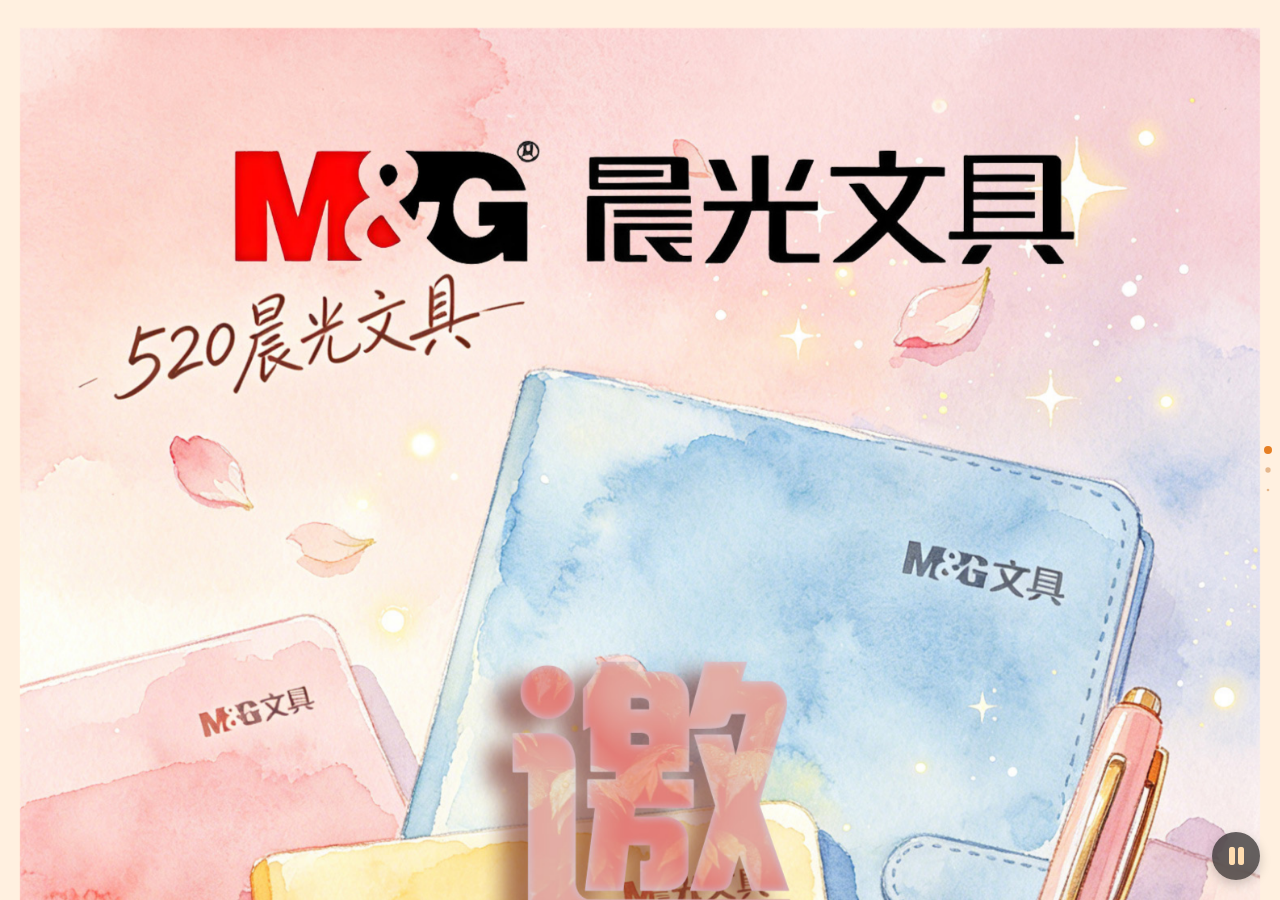
==== index.html @ d9a2751f "Add files via upload" ====
<!DOCTYPE html>
<html lang="zh-CN" xmlns="http://www.w3.org/1999/html">
<head>
    <meta charset="UTF-8">
    <meta name="viewport" content="width=device-width, initial-scale=1.0, maximum-scale=1.0, user-scalable=no, viewport-fit=cover">
    <title>晨光520特惠节 | 樱舞翻页邀请函</title>
    <!-- Swiper 11 最新版 -->
    <link rel="stylesheet" href="https://cdn.jsdelivr.net/npm/swiper@11/swiper-bundle.min.css" />
    <!-- Font Awesome 6 -->
    <link rel="stylesheet" href="https://cdnjs.cloudflare.com/ajax/libs/font-awesome/6.0.0-beta3/css/all.min.css">
    <link rel="stylesheet" href="./css/style.css">
</head>
<body>

<div class="swiper">
    <div class="swiper-wrapper">
        <!-- 第一页：邀请函 + Logo -->
        <div class="swiper-slide slide-1">
            <div class="page-content">
                <img src="./img/index.jpg">
            </div>
        </div>

        <div class="swiper-slide slide-1">
            <div class="page-content">
                <div class="logo-area">
                    <img class="logo-img" src="./img/logo.png" alt="晨光文具" style="max-width: 160px;" onerror="this.src='data:image/svg+xml,%3Csvg%20xmlns=%22http://www.w3.org/2000/svg%22%20viewBox=%220%200%20200%2080%22%3E%3Crect%20width=%22200%22%20height=%2280%22%20fill=%22%23f1c38f%22%20rx=%2220%22/%3E%3Ctext%20x=%2240%22%20y=%2248%22%20fill=%22%238b4513%22%20font-size=%2222%22%3E%E6%99%A8%E5%85%89%3C/text%3E%3C/svg%3E'">
                </div>
                <div class="card-bg" style="text-align: center;">
                    <div class="hero-title">晨光520特惠节</div>
                    <div class="subhead">✨ 钜惠狂欢 · 礼遇全城 ✨</div>
                    <div style="margin: 20px 0; font-weight: 500;">诚挚邀请您莅临<br>订货低门槛·高返利·奖上奖</div>
                    <div style="background:#edcfb0; border-radius: 32px; padding: 8px; margin: 12px 0;">
                        <i class="fas fa-calendar-alt"></i> 5.18 - 5.20 &nbsp;&nbsp;|&nbsp;&nbsp;
                        <i class="fas fa-map-marker-alt"></i> 临沂配送中心
                    </div>
                    <div style="font-size: 0.85rem; margin-top: 12px;">⬇️ 向上滑动 开启惊喜 ⬇️</div>
                </div>
            </div>
        </div>

        <!-- 第二页：活动亮点+到场赠礼 -->
        <div class="swiper-slide slide-2">
            <div class="page-content">
                <div class="card-bg">
                    <h3 style="color:#b64926;"><i class="fas fa-gift"></i> 活动亮点</h3>
                    <div class="gift-highlight">
                        🌟 品类订货低门槛 · 高返利<br>
                        🌟 春季新品/本册展示，爆款超低价开单<br>
                        🌟 考试季全系列特惠 · 助力冲刺
                    </div>
                    <div style="background:#fff4e8; border-radius: 28px; padding: 12px; margin: 12px 0; display: flex; align-items: center; gap: 12px; flex-wrap: wrap;">
                        <div style="width: 100%; height: 100%; background:#eee0cf; border-radius: 28px; display: flex; align-items: center; justify-content: center;">
                            <img src="./img/shuibei.jpg.png" style="width:100%; height:100%; object-fit:cover;" alt="凉水杯" onerror="this.src='data:image/svg+xml,%3Csvg%20xmlns=%22http://www.w3.org/2000/svg%22%20viewBox=%220%200%20100%20100%22%3E%3Crect%20width=%22100%22%20height=%22100%22%20fill=%22%23e0c8a8%22/%3E%3Ctext%20x=%2220%22%20y=%2255%22%20fill=%22%238b5a2b%22%20font-size=%2212%22%3E%E6%B0%B4%E6%9D%AF%3C/text%3E%3C/svg%3E'">
                        </div>
                        <div><strong>🎁 到场订货即赠高档凉水杯一套</strong><br><span style="font-size: 0.7rem;">(图片可替换实际商品图)</span></div>
                    </div>
                    <div class="highlight" style="background: #ffdec2; border-radius: 28px; padding: 12px; text-align: center; font-weight: bold;">
                        🏆 全场满足标准 · 奖上奖叠加 🏆
                    </div>
                    <div style="margin-top: 12px; font-size: 0.85rem;">订货达标即可参与多重赠礼，惊喜不断。</div>
                </div>
            </div>
        </div>

        <!-- 第三页：阶梯满赠 -->
        <div class="swiper-slide slide-3">
            <div class="page-content">
                <div class="card-bg">
                    <h3 class="text-center" style="color:#b64926;"><i class="fas fa-chart-line"></i> 满额赠礼 · 步步高升</h3>
                    <div class="gift-grid">
                        <div class="reward-card"><div class="reward-img"><img src="./img/ydc.png" alt="营地车" onerror="this.src='data:image/svg+xml,%3Csvg%20xmlns=%22http://www.w3.org/2000/svg%22%20viewBox=%220%200%20120%2090%22%3E%3Crect%20width=%22120%22%20height=%2290%22%20fill=%22%23d9bf9b%22/%3E%3Ctext%20x=%2220%22%20y=%2250%22%20fill=%22%236b3e1a%22%20font-size=%2212%22%3E%E8%90%A5%E5%9C%B0%E8%BD%A6%3C/text%3E%3C/svg%3E'"></div><div class="reward-amount">满 ¥6000</div><div>额外赠送营地车一辆</div></div>
                        <div class="reward-card"><div class="reward-img"><img src="./img/fengshan.png" alt="水冷扇" onerror="this.src='data:image/svg+xml,%3Csvg%20xmlns=%22http://www.w3.org/2000/svg%22%20viewBox=%220%200%20120%2090%22%3E%3Crect%20width=%22120%22%20height=%2290%22%20fill=%22%23cbb286%22/%3E%3Ctext%20x=%2218%22%20y=%2250%22%20fill=%22%235b3512%22%20font-size=%2210%22%3E%E6%B0%B4%E5%86%B7%E6%89%87%3C/text%3E%3C/svg%3E'"></div><div class="reward-amount">满 ¥12000</div><div>康佳水冷循环扇一台</div></div>
                        <div class="reward-card"><div class="reward-img"><img src="./img/ylg.png" onerror="this.src='data:image/svg+xml,%3Csvg%20xmlns=%22http://www.w3.org/2000/svg%22%20viewBox=%220%200%20100%2050%22%3E%3Crect%20width=%22100%22%20height=%2250%22%20fill=%22%23dbbf8c%22/%3E%3Ctext%20x=%2210%22%20y=%2230%22%20fill=%22%235b2f0c%22%20font-size=%228%22%3E%E5%8E%8B%E5%8A%9B%E9%94%85%3C/text%3E%3C/svg%3E'"></div><div class="reward-amount">满 ¥22000</div><div>九阳电压力锅+电饭煲各一台</div></div>
                        <div class="reward-card"><div class="reward-img"><img src="./img/sdc.png" alt="山地车" onerror="this.src='data:image/svg+xml,%3Csvg%20xmlns=%22http://www.w3.org/2000/svg%22%20viewBox=%220%200%20120%2090%22%3E%3Crect%20width=%22120%22%20height=%2290%22%20fill=%22%23bc9670%22/%3E%3Ctext%20x=%2215%22%20y=%2250%22%20fill=%22%234d2c0e%22%20font-size=%2210%22%3E%E5%B1%B1%E5%9C%B0%E8%BD%A6%3C/text%3E%3C/svg%3E'"></div><div class="reward-amount">满 ¥32000</div><div>名牌山地自行车一辆</div></div>
                    </div>
                    <div class="text-center" style="font-size:0.75rem; margin-top:6px;">※ 图片可替换，奖上奖可叠加</div>
                </div>
            </div>
        </div>

        <!-- 第四页：考试季特惠 -->
        <div class="swiper-slide slide-4">
            <div class="page-content">
                <div class="card-bg">
                    <i class="fas fa-book-open" style="font-size: 2rem; color:#e67e22;"></i>
                    <h3 class="text-center" style="color:#b64926;">📚 考试季 · 全力赋能 📚</h3>
                    <div class="gift-highlight" style="background:#f9e5cf;">
                        ✍️ 全系列考试用品大促<br>
                        🎯 新品本册惊艳首发，抄底价抢先购<br>
                        🔥 爆款产品低价开单，机会不容错过
                    </div>
                    <div class="info-line" style="justify-content: center;"><i class="fas fa-trophy"></i> 订货满额再享额外返利</div>
                    <div class="text-center" style="margin: 10px 0;"><span class="subhead" style="background:#ffdbb5;">奖上奖·百万好礼等你拿</span></div>
                    <div style="background: #fff2e2; border-radius: 30px; padding: 12px; text-align: center;">现场更有品牌惊喜礼包，每日抽奖活动，100%中奖！</div>
                </div>
            </div>
        </div>

        <!-- 第五页：时间地址倒计时 -->
        <div class="swiper-slide slide-5">
            <div class="page-content">
                <div class="card-bg">
                    <div class="info-line"><i class="fas fa-calendar-check"></i> <span><strong>会议时间：</strong> 2026年5月18日 </br> &nbsp; &nbsp;至 &nbsp;&nbsp; 2026年 5月20日 (9:00~18:00)</span></div>
                    <div class="info-line"><i class="fas fa-location-dot"></i> <span><strong>会议地址：</strong> 晨光文具临沂配送中心 (临沂市兰山区大山路与工业二路交汇)</span></div>
                    <div class="countdown-box">
                        <div class="countdown-title"><i class="fas fa-hourglass-half"></i> 距特惠节开启</div>
                        <div class="timer">
                            <div><span class="time-num" id="days">00</span><br>天</div>
                            <div><span class="time-num" id="hours">00</span><br>时</div>
                            <div><span class="time-num" id="minutes">00</span><br>分</div>
                            <div><span class="time-num" id="seconds">00</span><br>秒</div>
                        </div>
                    </div>
                    <div id="mapTrigger" style="background: #f1e2cf; border-radius: 40px; padding: 12px; text-align: center; margin-top: 10px; cursor: pointer;">
                        <i class="fas fa-map-marked-alt"></i> 点击查看路线指引 (模拟导航)
                    </div>
                </div>
            </div>
        </div>

        <!-- 第六页：表单预约 + 咨询电话 (门店编码非必填) -->
        <div class="swiper-slide slide-6">
            <div class="page-content">
                <div class="card-bg text-center">
                    <i class="fas fa-pen-alt" style="font-size: 2rem; color:#e67e22;"></i>
                    <div class="hero-title" style="font-size: 1.6rem;">预约出席</div>
                    <div style="margin: 10px 0 15px;">填写信息，预约参加</div>


                    <form id="bookingForm">
                        <div class="form-group">
                            <label><i class="fas fa-store"></i> 门店编码 <span class="optional">(选填)</span></label>
                            <input type="text" id="storeCode" placeholder="例：0085（进货单上的客户编码）">
                        </div>
                        <div class="form-group">
                            <label><i class="fas fa-building"></i> 门店名称 <span style="color:#e67e22;">*</span></label>
                            <input type="text" id="storeName" placeholder="例：晨光文具临沂配送中心" required>
                        </div>
                        <div class="form-group">
                            <label><i class="fas fa-phone-alt"></i> 联系电话 <span style="color:#e67e22;">*</span></label>
                            <input type="tel" id="phone" placeholder="手机/固话" required>
                        </div>
                        <button type="button" class="btn-submit" id="submitBookingBtn">
                            <i class="fas fa-check-circle"></i> 提交预约
                        </button>
                    </form>

                    <div class="consult-tel">
                        <i class="fas fa-headset"></i> 咨询热线：
                        <a href="tel:0539-8888888">0539-8068959</a>
                    </div>
                    <div style="font-size:0.7rem; margin-top: 12px;">临沂配送中心，期待光临！</div>
                </div>
            </div>
        </div>
    </div>
    <div class="swiper-pagination"></div>
</div>

<div class="music-btn" id="musicToggle">
    <i class="fas fa-music"></i>
</div>
<audio id="bgAudio" loop preload="auto" src="./music/bj.mp3"></audio>

<script src="https://cdn.jsdelivr.net/npm/swiper@11/swiper-bundle.min.js"></script>
<script src="./js/script.js"></script>
</body>
</html>
---- css/style.css ----
/**
 * 晨光520特惠节 H5翻页邀请函
 * 样式表：包含页面布局、卡片样式、表单样式、响应式设计等
 */

* {
    margin: 0;
    padding: 0;
    box-sizing: border-box;
    -webkit-tap-highlight-color: transparent;
}

html, body {
    width: 100%;
    height: 100%;
    overflow: hidden;
    font-family: 'Segoe UI', 'Poppins', system-ui, -apple-system, 'Roboto', sans-serif;
    background: #fef2e4;
}

/* Swiper 全屏容器 */
.swiper {
    width: 100%;
    height: 100%;
    position: relative;
    z-index: 2;
}

.swiper-slide {
    position: relative;
    overflow-y: auto;
    overflow-x: hidden;
    -webkit-overflow-scrolling: touch;
    background-size: cover;
    background-position: center;
    background-repeat: no-repeat;
    background-color: #fff6ed;
}

/* 自定义滚动条样式 */
.swiper-slide::-webkit-scrollbar {
    width: 4px;
}

.swiper-slide::-webkit-scrollbar-track {
    background: #f1e2d4;
    border-radius: 10px;
}

.swiper-slide::-webkit-scrollbar-thumb {
    background: #e6a468;
    border-radius: 10px;
}

/* 背景图片配置 (用户可自行替换 ./img/bj.jpg) */
.slide-1 { background-image: url('./img/bj.jpg'); background-size: cover; background-position: center; background-repeat: no-repeat; background-color: #fff0e0; }
.slide-2 { background-image: url('./img/bj.jpg'); background-size: cover; background-position: center; background-repeat: no-repeat; background-color: #fff3e6; }
.slide-3 { background-image: url('./img/bj.jpg'); background-size: cover; background-position: center; background-repeat: no-repeat; background-color: #ffefdf; }
.slide-4 { background-image: url('./img/bj.jpg'); background-size: cover; background-position: center; background-repeat: no-repeat; background-color: #ffebd5; }
.slide-5 { background-image: url('./img/bj.jpg'); background-size: cover; background-position: center; background-repeat: no-repeat; background-color: #ffe8d4; }
.slide-6 { background-image: url('./img/bj.jpg'); background-size: cover; background-position: center; background-repeat: no-repeat; background-color: #ffe2c7; }

/* 内容卡片容器 */
.page-content {
    padding: 28px 20px 40px;
    min-height: 100%;
    display: flex;
    flex-direction: column;
    justify-content: center;
    backdrop-filter: blur(1px);
}

/* Logo区域样式 */
.logo-area {
    text-align: center;
    margin-bottom: 10px;
}

.logo-img {
    max-width: 120px;
    height: auto;
    border-radius: 10px;
    background: rgba(255, 245, 220, 0.6);
    padding: 6px 12px;
    box-shadow: 0 6px 14px rgba(0, 0, 0, 0.1);
}

/* 卡片背景样式（半透明磨砂效果） */
.card-bg {
    background: rgba(255, 250, 240, 0.92);
    backdrop-filter: blur(12px);
    border-radius: 48px;
    padding: 24px 20px;
    box-shadow: 0 20px 35px -12px rgba(0, 0, 0, 0.2);
    margin: 12px 0;
}

/* 主标题渐变文字 */
.hero-title {
    font-size: 2.2rem;
    font-weight: 800;
    background: linear-gradient(135deg, #e67e22, #f4b942);
    -webkit-background-clip: text;
    background-clip: text;
    color: transparent;
    text-align: center;
}

/* 副标题/标签样式 */
.subhead {
    text-align: center;
    font-weight: 600;
    color: #b45f2b;
    background: #fff0dfcc;
    display: inline-block;
    width: auto;
    margin: 12px auto;
    padding: 8px 18px;
    border-radius: 60px;
}

/* 礼品网格布局（两列） */
.gift-grid {
    display: grid;
    grid-template-columns: 1fr 1fr;
    gap: 16px;
    margin: 15px 0;
}

/* 单个礼品卡片 */
.reward-card {
    background: white;
    border-radius: 32px;
    padding: 12px;
    text-align: center;
    box-shadow: 0 8px 16px rgba(0, 0, 0, 0.05);
    transition: transform 0.2s ease, box-shadow 0.2s ease;
}

.reward-card:hover {
    transform: translateY(-4px);
    box-shadow: 0 12px 24px rgba(0, 0, 0, 0.1);
}

/* 礼品图片区域 */
.reward-img {
    width: 100%;
    height: 110px;
    background: #f9efdf;
    border-radius: 28px;
    display: flex;
    align-items: center;
    justify-content: center;
    overflow: hidden;
    margin-bottom: 8px;
}

.reward-img img {
    width: 100%;
    height: 100%;
    object-fit: contain;
}

/* 满额金额样式 */
.reward-amount {
    font-weight: 800;
    color: #e67e22;
    font-size: 1rem;
    margin-bottom: 6px;
}

/* 信息行样式（时间、地址） */
.info-line {
    display: flex;
    align-items: center;
    gap: 14px;
    background: #fff1e2;
    margin: 12px 0;
    padding: 12px 18px;
    border-radius: 60px;
    word-break: break-word;
    flex-wrap: wrap;
}

.info-line i {
    font-size: 1.2rem;
    min-width: 24px;
    color: #e67e22;
}

/* 倒计时容器 */
.countdown-box {
    background: #2d241ce6;
    border-radius: 48px;
    padding: 16px;
    text-align: center;
    color: #ffefcf;
    margin: 15px 0;
}

.countdown-title {
    font-size: 0.9rem;
    letter-spacing: 2px;
    margin-bottom: 8px;
}

/* 倒计时数字区域 */
.timer {
    display: flex;
    justify-content: center;
    gap: 12px;
    margin-top: 10px;
}

.timer > div {
    text-align: center;
}

.time-num {
    font-size: 1.8rem;
    font-weight: 800;
    font-family: monospace;
    background: linear-gradient(135deg, #ffcf8a, #ffa559);
    -webkit-background-clip: text;
    background-clip: text;
    color: transparent;
}

/* 表单样式 */
.form-group {
    margin-bottom: 18px;
    text-align: left;
}

.form-group label {
    display: block;
    font-weight: 600;
    color: #5a3a25;
    margin-bottom: 6px;
    font-size: 0.9rem;
}

.form-group .optional {
    font-weight: normal;
    font-size: 0.7rem;
    color: #a5764a;
}

.form-group input {
    width: 100%;
    padding: 12px 16px;
    border-radius: 60px;
    border: 1px solid #f0cfaa;
    background: #fffef7;
    font-size: 1rem;
    outline: none;
    transition: all 0.2s ease;
}

.form-group input:focus {
    border-color: #e67e22;
    box-shadow: 0 0 0 2px rgba(230, 126, 34, 0.2);
}

.form-group input::placeholder {
    color: #c9b69a;
}

/* 提交按钮样式 */
.btn-submit {
    background: linear-gradient(95deg, #e67e22, #f39c12);
    border: none;
    border-radius: 60px;
    padding: 14px 0;
    font-size: 1.1rem;
    font-weight: bold;
    color: white;
    width: 100%;
    display: flex;
    align-items: center;
    justify-content: center;
    gap: 8px;
    cursor: pointer;
    transition: all 0.2s ease;
    margin: 15px 0 5px;
    box-shadow: 0 6px 14px rgba(230, 126, 34, 0.3);
}

.btn-submit:active {
    transform: scale(0.97);
}

.btn-submit:disabled {
    opacity: 0.7;
    cursor: not-allowed;
    transform: none;
}

/* 咨询热线区域 */
.consult-tel {
    background: #fff0e0;
    border-radius: 40px;
    padding: 10px;
    text-align: center;
    margin-top: 15px;
    font-size: 0.9rem;
    color: #b45f2b;
}

.consult-tel i {
    margin-right: 8px;
}

.consult-tel a {
    color: #e67e22;
    text-decoration: none;
    font-weight: bold;
}

.consult-tel a:active {
    opacity: 0.7;
}

/* 音乐控制按钮 */
.music-btn {
    position: fixed;
    bottom: 20px;
    right: 20px;
    background: rgba(0, 0, 0, 0.6);
    backdrop-filter: blur(8px);
    width: 48px;
    height: 48px;
    border-radius: 50%;
    display: flex;
    align-items: center;
    justify-content: center;
    color: #ffddb0;
    font-size: 24px;
    z-index: 99;
    cursor: pointer;
    box-shadow: 0 4px 12px rgba(0, 0, 0, 0.2);
    transition: all 0.2s ease;
}

.music-btn:active {
    transform: scale(0.92);
}

/* Swiper 分页器圆点样式 */
.swiper-pagination-bullet {
    background: #c97e3a;
    opacity: 0.5;
}

.swiper-pagination-bullet-active {
    background: #e67e22;
    opacity: 1;
}

/* 高亮/特色区块 */
.highlight {
    background: #ffdec2;
    border-radius: 28px;
    padding: 12px;
    text-align: center;
    font-weight: bold;
}

.gift-highlight {
    background: #ffefe0;
    border-radius: 30px;
    padding: 10px 16px;
    margin: 10px 0;
}

/* 工具类 */
.text-center {
    text-align: center;
}

.mt-2 {
    margin-top: 8px;
}

.mb-2 {
    margin-bottom: 8px;
}

/* 地图占位点击区域 */
.map-placeholder {
    background: #f1e2cf;
    border-radius: 40px;
    padding: 12px;
    text-align: center;
    margin-top: 10px;
    cursor: pointer;
    transition: background 0.2s;
}

.map-placeholder:active {
    background: #e6d3c0;
}

/* ======================= 响应式设计 ======================= */
@media (max-width: 480px) {
    .hero-title {
        font-size: 1.8rem;
    }

    .page-content {
        padding: 18px 16px 30px;
    }

    .reward-img {
        height: 90px;
    }

    .time-num {
        font-size: 1.4rem;
    }

    .timer {
        gap: 8px;
    }

    .card-bg {
        padding: 18px 16px;
    }

    .gift-grid {
        gap: 12px;
    }

    .info-line {
        gap: 8px;
        padding: 10px 14px;
        font-size: 0.85rem;
    }

    .hero-title {
        font-size: 1.6rem;
    }

    .btn-submit {
        font-size: 1rem;
        padding: 12px 0;
    }
}

/* 小高度设备适配 */
@media (max-height: 600px) {
    .page-content {
        padding: 15px 20px 25px;
    }

    .card-bg {
        margin: 8px 0;
        padding: 16px;
    }

    .hero-title {
        font-size: 1.5rem;
    }

    .gift-grid {
        gap: 10px;
    }

    .reward-img {
        height: 70px;
    }
}

/* 动画效果 */
@keyframes fadeUp {
    from {
        opacity: 0;
        transform: translateY(30px);
    }
    to {
        opacity: 1;
        transform: translateY(0);
    }
}

.card-bg {
    animation: fadeUp 0.6s cubic-bezier(0.2, 0.9, 0.4, 1.1) both;
}

/* 按钮脉冲动画 */
@keyframes pulse {
    0%, 100% {
        opacity: 1;
    }
    50% {
        opacity: 0.6;
    }
}

/* 确保画布樱花在最上层但不可点击 */
canvas {
    position: fixed;
    top: 0;
    left: 0;
    width: 100%;
    height: 100%;
    pointer-events: none;
    z-index: 3;
}
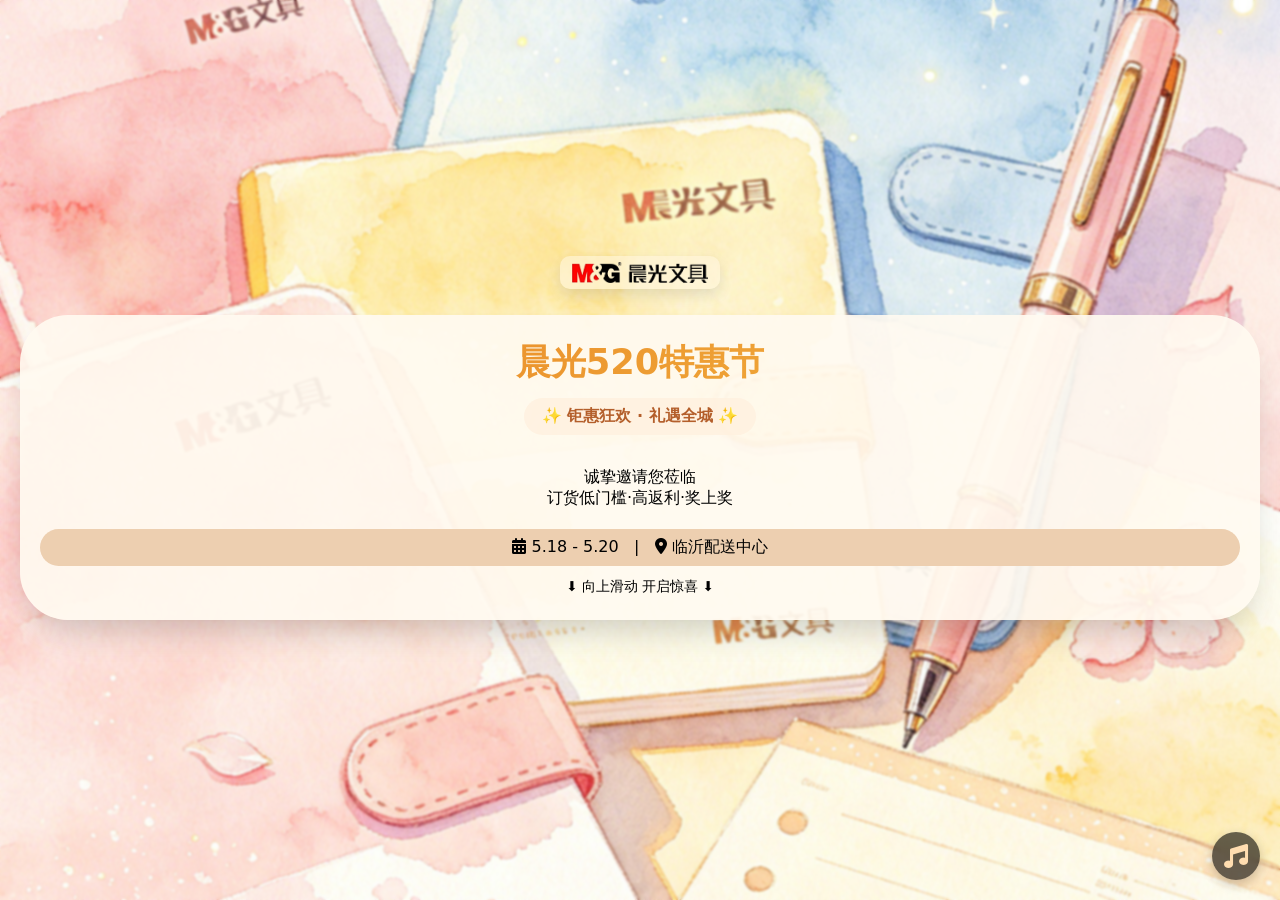
==== commit c23c2505: "Update index.html" ====
--- a/index.html
+++ b/index.html
@@ -13,13 +13,6 @@
 <body>
 
 <div class="swiper">
-    <div class="swiper-wrapper">
-        <!-- 第一页：邀请函 + Logo -->
-        <div class="swiper-slide slide-1">
-            <div class="page-content">
-                <img src="./img/index.jpg">
-            </div>
-        </div>
 
         <div class="swiper-slide slide-1">
             <div class="page-content">
@@ -166,4 +159,4 @@
 <script src="https://cdn.jsdelivr.net/npm/swiper@11/swiper-bundle.min.js"></script>
 <script src="./js/script.js"></script>
 </body>
-</html>+</html>
--- a/css/style.css
+++ b/css/style.css
@@ -53,12 +53,12 @@
 }
 
 /* 背景图片配置 (用户可自行替换 ./img/bj.jpg) */
-.slide-1 { background-image: url('./img/bj.jpg'); background-size: cover; background-position: center; background-repeat: no-repeat; background-color: #fff0e0; }
-.slide-2 { background-image: url('./img/bj.jpg'); background-size: cover; background-position: center; background-repeat: no-repeat; background-color: #fff3e6; }
-.slide-3 { background-image: url('./img/bj.jpg'); background-size: cover; background-position: center; background-repeat: no-repeat; background-color: #ffefdf; }
-.slide-4 { background-image: url('./img/bj.jpg'); background-size: cover; background-position: center; background-repeat: no-repeat; background-color: #ffebd5; }
-.slide-5 { background-image: url('./img/bj.jpg'); background-size: cover; background-position: center; background-repeat: no-repeat; background-color: #ffe8d4; }
-.slide-6 { background-image: url('./img/bj.jpg'); background-size: cover; background-position: center; background-repeat: no-repeat; background-color: #ffe2c7; }
+.slide-1 { background-image: url('../img/bj.jpg'); background-size: cover; background-position: center; background-repeat: no-repeat; background-color: #fff0e0; }
+.slide-2 { background-image: url('../img/bj.jpg'); background-size: cover; background-position: center; background-repeat: no-repeat; background-color: #fff3e6; }
+.slide-3 { background-image: url('../img/bj.jpg'); background-size: cover; background-position: center; background-repeat: no-repeat; background-color: #ffefdf; }
+.slide-4 { background-image: url('../img/bj.jpg'); background-size: cover; background-position: center; background-repeat: no-repeat; background-color: #ffebd5; }
+.slide-5 { background-image: url('../img/bj.jpg'); background-size: cover; background-position: center; background-repeat: no-repeat; background-color: #ffe8d4; }
+.slide-6 { background-image: url('../img/bj.jpg'); background-size: cover; background-position: center; background-repeat: no-repeat; background-color: #ffe2c7; }
 
 /* 内容卡片容器 */
 .page-content {
@@ -506,4 +506,4 @@
     height: 100%;
     pointer-events: none;
     z-index: 3;
-}+}
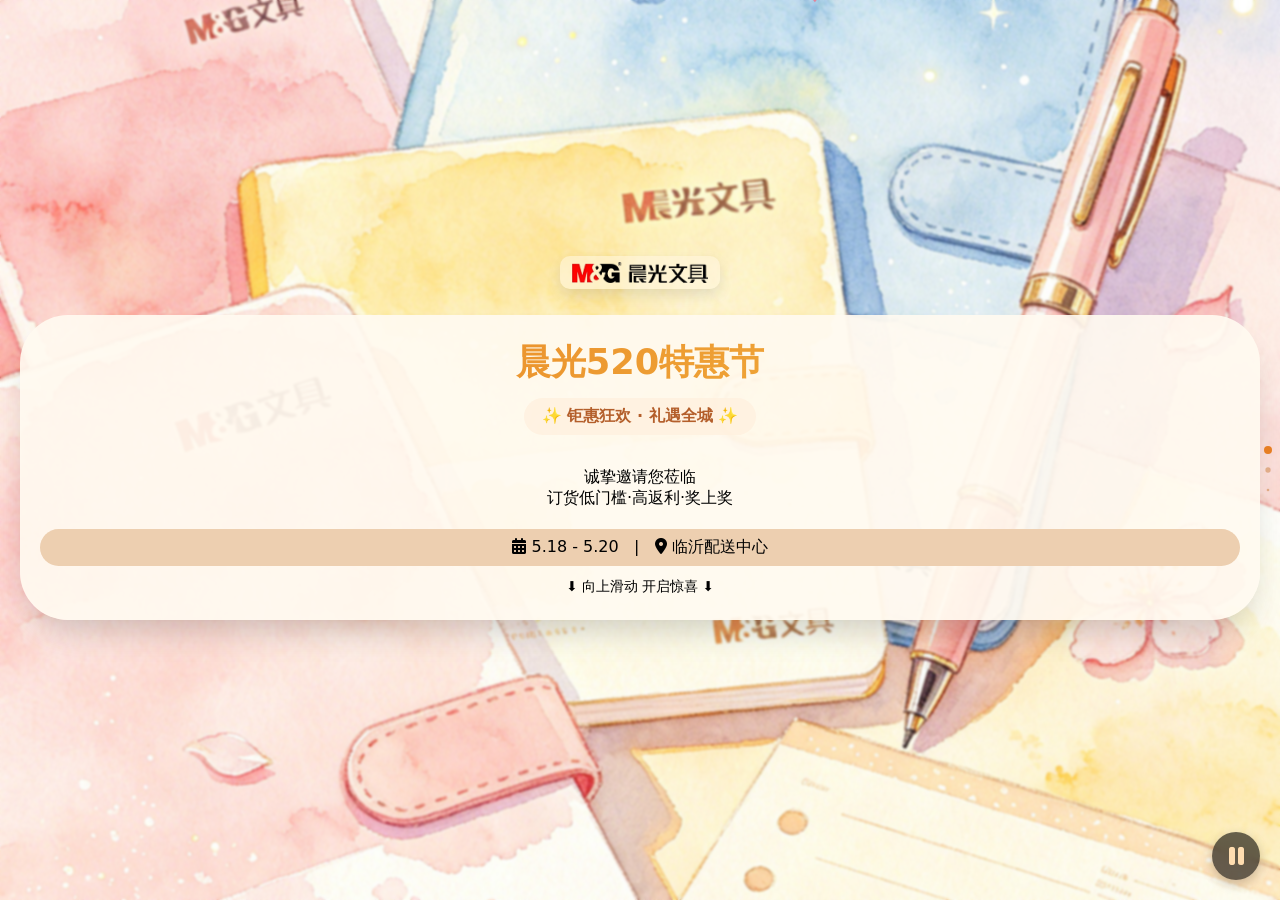
==== commit 8a13ba13: "Update index.html" ====
--- a/index.html
+++ b/index.html
@@ -13,7 +13,7 @@
 <body>
 
 <div class="swiper">
-
+     <div class="swiper-wrapper">
         <div class="swiper-slide slide-1">
             <div class="page-content">
                 <div class="logo-area">
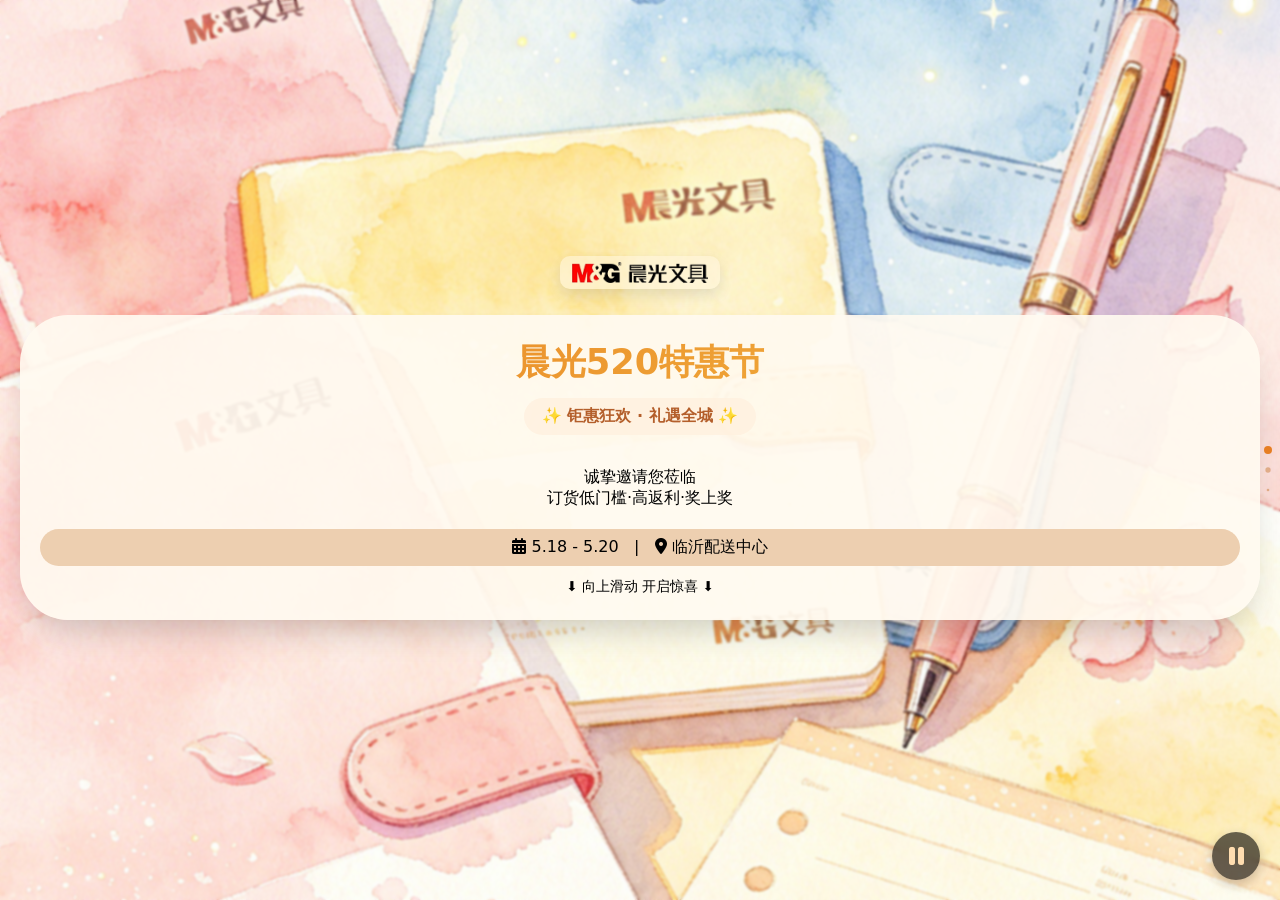
==== commit 6fe9f53f: "Update index.html" ====
--- a/index.html
+++ b/index.html
@@ -14,6 +14,7 @@
 
 <div class="swiper">
      <div class="swiper-wrapper">
+         
         <div class="swiper-slide slide-1">
             <div class="page-content">
                 <div class="logo-area">
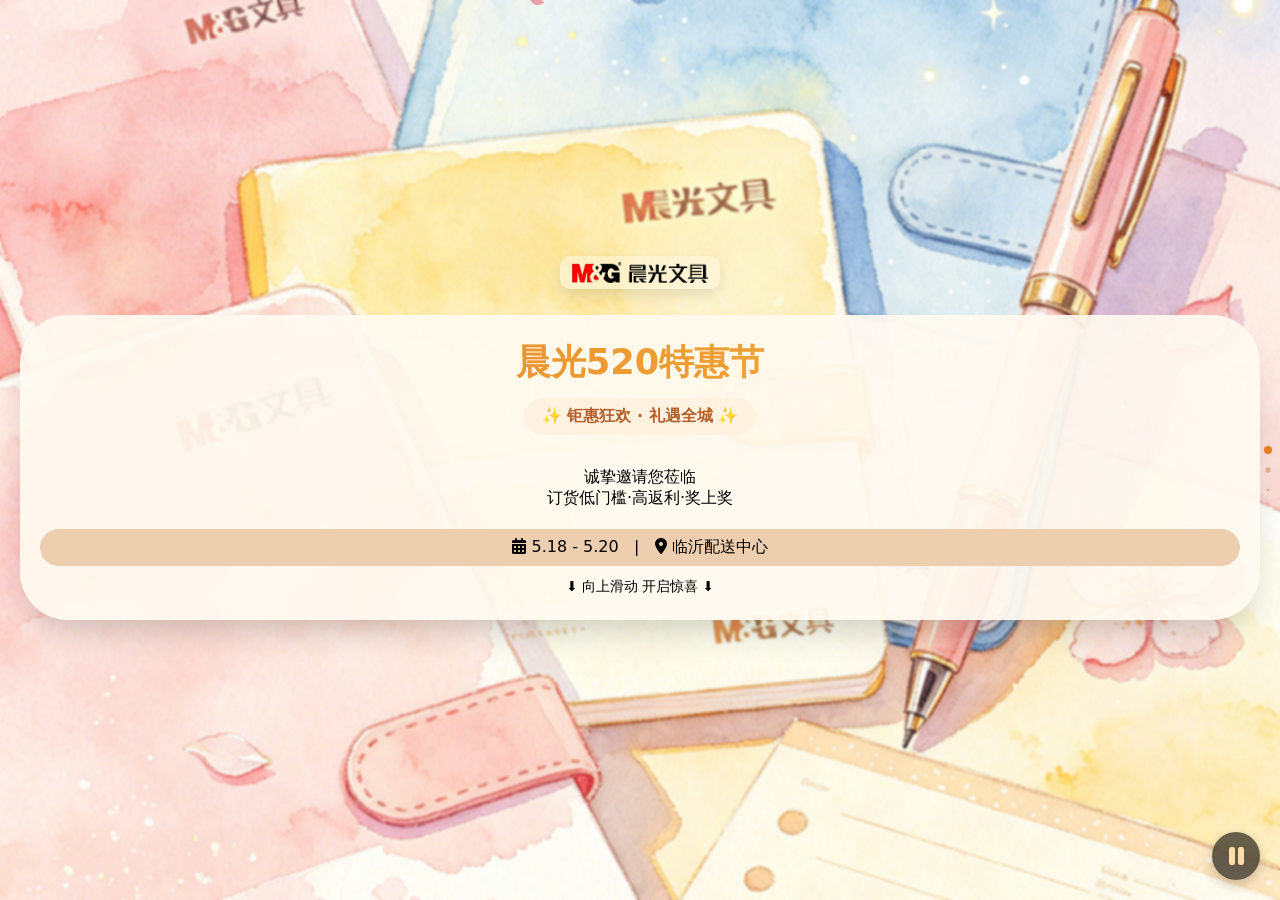
==== commit 1a603169: "Update index.html" ====
--- a/index.html
+++ b/index.html
@@ -3,7 +3,7 @@
 <head>
     <meta charset="UTF-8">
     <meta name="viewport" content="width=device-width, initial-scale=1.0, maximum-scale=1.0, user-scalable=no, viewport-fit=cover">
-    <title>晨光520特惠节 | 樱舞翻页邀请函</title>
+    <title>晨光520特惠节邀请函</title>
     <!-- Swiper 11 最新版 -->
     <link rel="stylesheet" href="https://cdn.jsdelivr.net/npm/swiper@11/swiper-bundle.min.css" />
     <!-- Font Awesome 6 -->
